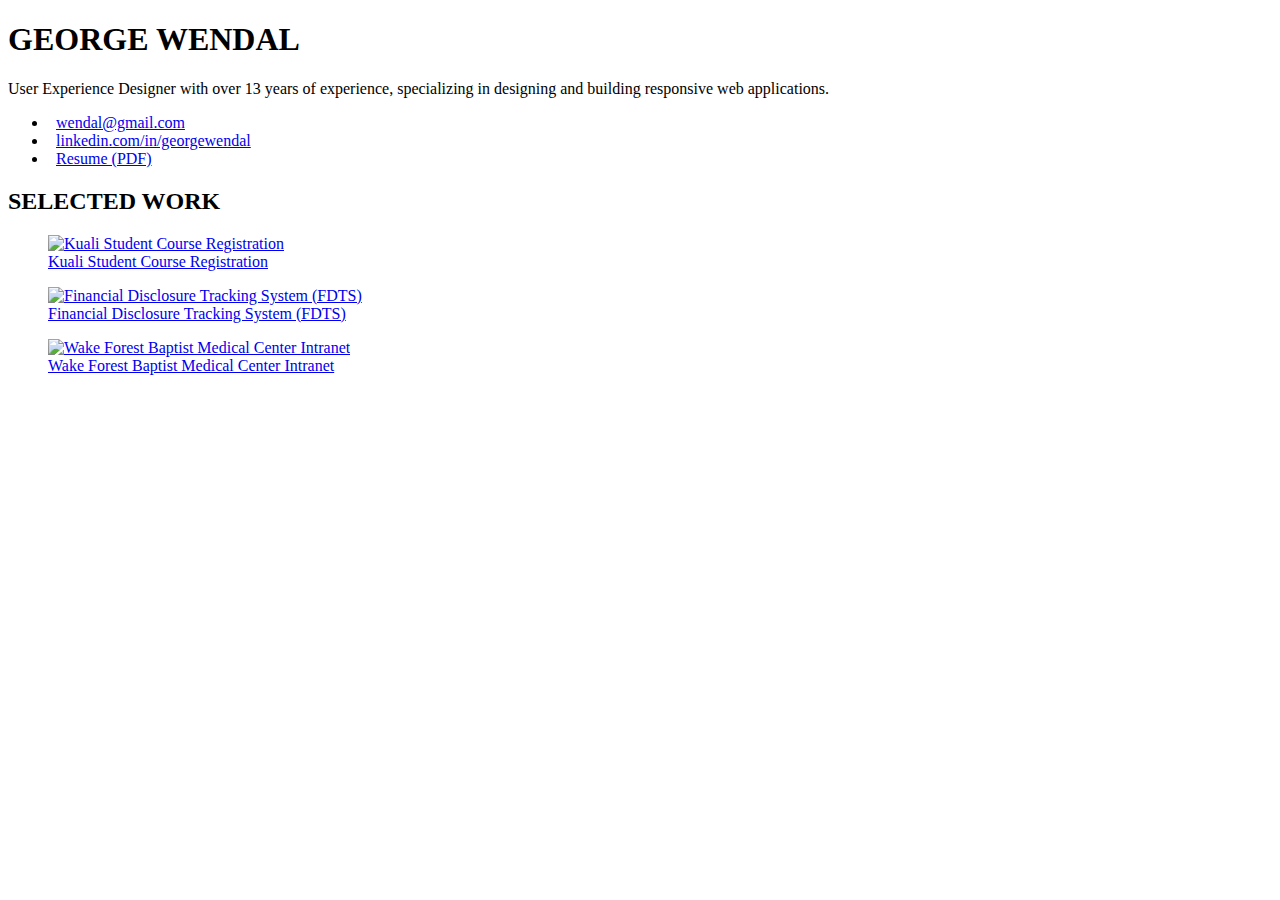
==== index.html @ c36b984a "initial project version" ====
<!DOCTYPE html>
<html lang="en">
  <head>
    <meta charset="utf-8">
    <meta name="viewport" content="width=device-width, initial-scale=1.0">
    <meta name="description" content="">
    <meta name="author" content="">
    <!--<link rel="shortcut icon" href="../../assets/ico/favicon.png">-->

    <title>George Wendal</title>
      
    <!-- Google Fonts -->  
    <link href='http://fonts.googleapis.com/css?family=Lato:100,300' rel='stylesheet' type='text/css'>
    
    <!-- Bootstrap core CSS -->
    <link href="assets/css/bootstrap.css" rel="stylesheet">

    <!-- FontAwesom CSS -->
    <link rel="stylesheet" href="assets/font-awesome-4.2.0/css/font-awesome.min.css">

    <!-- Custom styles for this template -->
    <link href="assets/css/gw.css" rel="stylesheet">

    <!-- HTML5 shim and Respond.js IE8 support of HTML5 elements and media queries -->
    <!--[if lt IE 9]>
      <script src="../../assets/js/html5shiv.js"></script>
      <script src="../../assets/js/respond.min.js"></script>
    <![endif]-->
  </head>

  <body>
      <div class="background-overlay-gw">
        <div class="container">
          <div class="row">
              <div class="col-md-12">
                  <h1 class="gw">GEORGE WENDAL</h1>
              </div>
          </div>

          <div class="row">
              <div class="col-md-6">
                  <p>
                      User Experience Designer with over 13 years of experience, specializing in designing and building responsive web applications.
                  </p>
                  <ul class="gw">
                      <li><span class="fa fa-envelope fa-fw icon-color-gw"></span>&nbsp; <a href="mailto:&#119;&#101;&#110;&#100;&#097;&#108;&#064;&#103;&#109;&#097;&#105;&#108;&#046;&#099;&#111;&#109;">&#119;&#101;&#110;&#100;&#097;&#108;&#064;&#103;&#109;&#097;&#105;&#108;&#046;&#099;&#111;&#109;</a></li>
                      <li>
                          <span class="fa fa-linkedin-square fa-fw icon-color-gw"></span>&nbsp; <a href="https://www.linkedin.com/in/georgewendal">linkedin.com/in/georgewendal</a>
                      </li>
                      <li>
                          <span class="fa fa-file-pdf-o fa-fw icon-color-gw"></span>&nbsp; <a href="george_wendal_resume.pdf">Resume (PDF)</a>
                      </li>
                  </ul>
                  <h2 class="gw">SELECTED WORK</h2>
              </div>
          </div>

          <div class="row">
              <div class="col-md-4">
                  <figure>
                    <a href="ks.html"><img src="../assets/img/ks_hero_sample.jpg" alt="Kuali Student Course Registration" class="work-sample-img-gw">
                    <figcaption class="gw">Kuali Student Course Registration</figcaption>
                    </a>
                  </figure>
              </div>
              <div class="col-md-4">
                  <figure>
                    <a href="fdts.html"><img src="../assets/img/oge_profile_sample.png" alt="Financial Disclosure Tracking System (FDTS)" class="work-sample-img-gw">
                    <figcaption class="gw">Financial Disclosure Tracking System (FDTS)</figcaption>
                    </a>
                  </figure>
              </div>
              <div class="col-md-4">
                  <figure>
                    <a href="wfbmc.html"><img src="../assets/img/wf_home_sample.jpg" alt="Wake Forest Baptist Medical Center Intranet" class="work-sample-img-gw">
                    <figcaption class="gw">Wake Forest Baptist Medical Center Intranet</figcaption>
                    </a>
                  </figure>
              </div>
          </div>
        </div><!--Container-->
   </div>


    <!-- Bootstrap core JavaScript
    ================================================== -->
    <!-- Placed at the end of the document so the pages load faster -->
    <script src="assets/js/jquery-1.10.2.min.js"></script>
    <script src="assets/js/bootstrap.min.js"></script>
  </body>
</html>
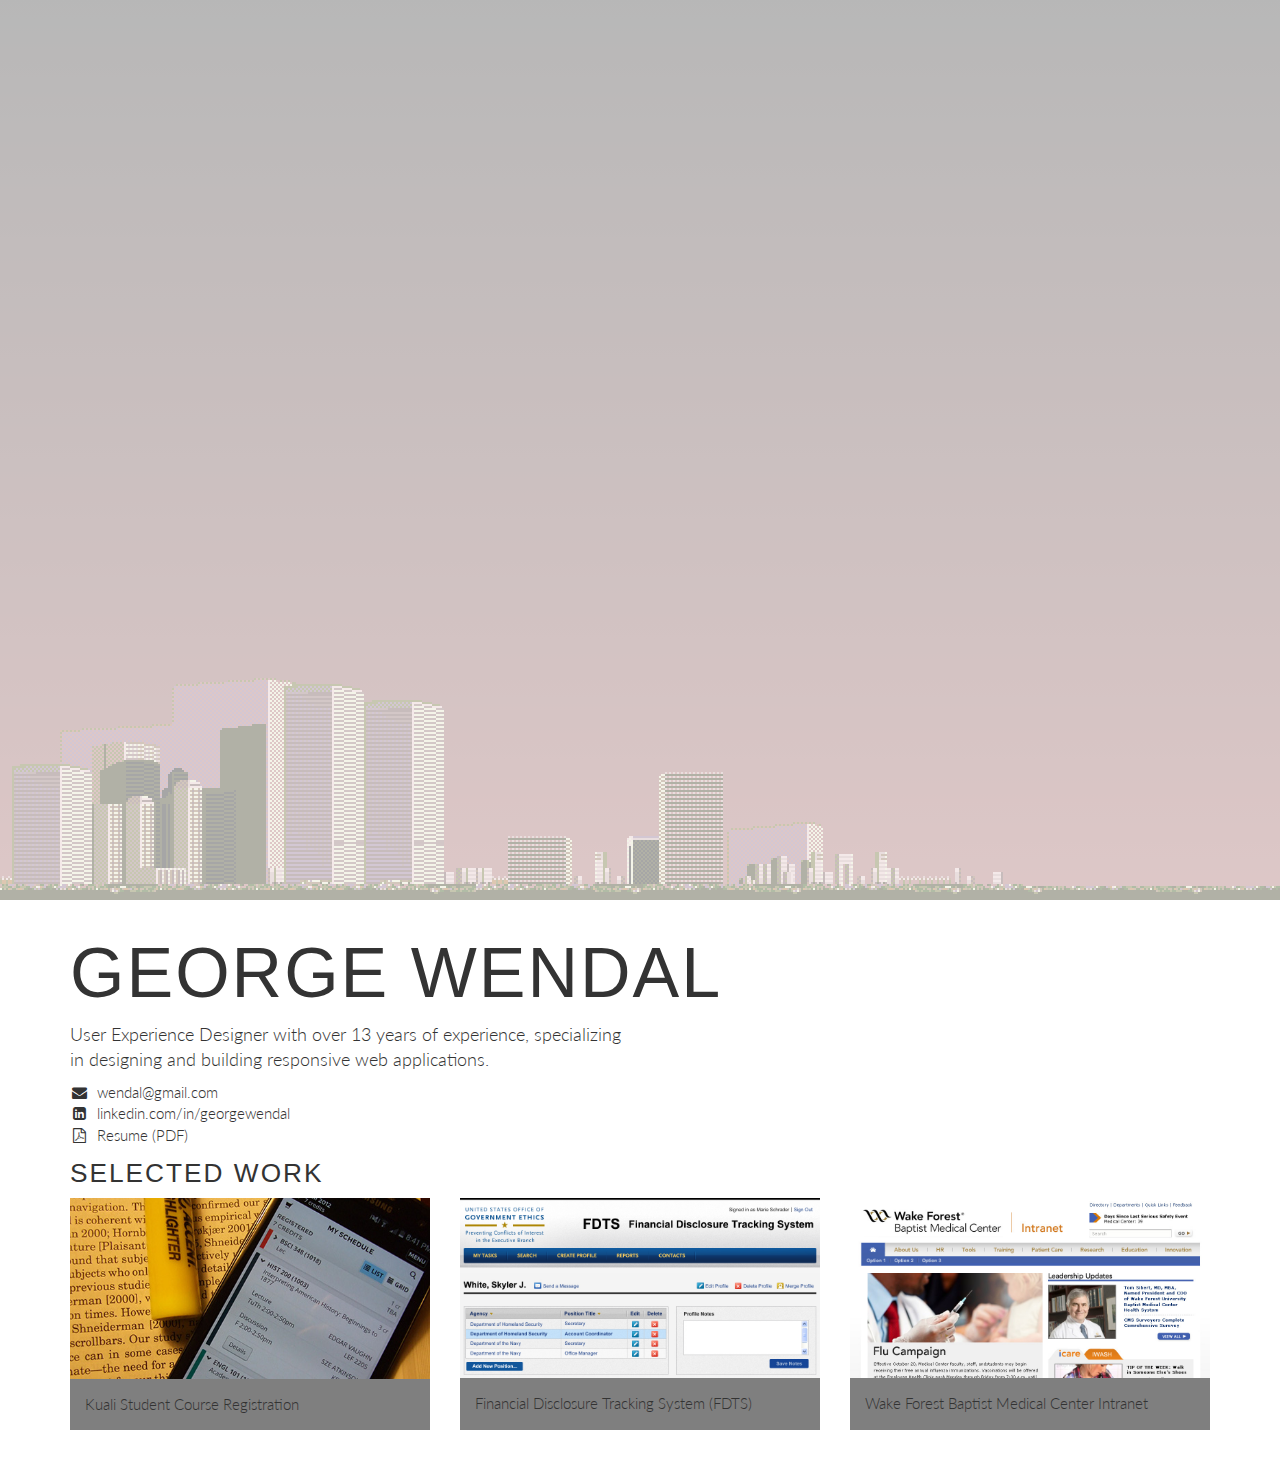
==== commit f9ebb0d9: "Updating some styles" ====
--- a/index.html
+++ b/index.html
@@ -30,54 +30,54 @@
 
   <body>
       <div class="background-overlay-gw">
-        <div class="container">
-          <div class="row">
-              <div class="col-md-12">
-                  <h1 class="gw">GEORGE WENDAL</h1>
-              </div>
-          </div>
+      </div>
+      <div class="container">
+        <div class="row">
+            <div class="col-md-12">
+                <h1 class="gw">GEORGE WENDAL</h1>
+            </div>
+        </div>
 
-          <div class="row">
-              <div class="col-md-6">
-                  <p>
-                      User Experience Designer with over 13 years of experience, specializing in designing and building responsive web applications.
-                  </p>
-                  <ul class="gw">
-                      <li><span class="fa fa-envelope fa-fw icon-color-gw"></span>&nbsp; <a href="mailto:&#119;&#101;&#110;&#100;&#097;&#108;&#064;&#103;&#109;&#097;&#105;&#108;&#046;&#099;&#111;&#109;">&#119;&#101;&#110;&#100;&#097;&#108;&#064;&#103;&#109;&#097;&#105;&#108;&#046;&#099;&#111;&#109;</a></li>
-                      <li>
-                          <span class="fa fa-linkedin-square fa-fw icon-color-gw"></span>&nbsp; <a href="https://www.linkedin.com/in/georgewendal">linkedin.com/in/georgewendal</a>
-                      </li>
-                      <li>
-                          <span class="fa fa-file-pdf-o fa-fw icon-color-gw"></span>&nbsp; <a href="george_wendal_resume.pdf">Resume (PDF)</a>
-                      </li>
-                  </ul>
-                  <h2 class="gw">SELECTED WORK</h2>
-              </div>
-          </div>
+        <div class="row">
+            <div class="col-md-6">
+                <p>
+                    User Experience Designer with over 13 years of experience, specializing in designing and building responsive web applications.
+                </p>
+                <ul class="gw">
+                    <li><span class="fa fa-envelope fa-fw icon-color-gw"></span>&nbsp; <a href="mailto:&#119;&#101;&#110;&#100;&#097;&#108;&#064;&#103;&#109;&#097;&#105;&#108;&#046;&#099;&#111;&#109;">&#119;&#101;&#110;&#100;&#097;&#108;&#064;&#103;&#109;&#097;&#105;&#108;&#046;&#099;&#111;&#109;</a></li>
+                    <li>
+                        <span class="fa fa-linkedin-square fa-fw icon-color-gw"></span>&nbsp; <a href="https://www.linkedin.com/in/georgewendal">linkedin.com/in/georgewendal</a>
+                    </li>
+                    <li>
+                        <span class="fa fa-file-pdf-o fa-fw icon-color-gw"></span>&nbsp; <a href="george_wendal_resume.pdf">Resume (PDF)</a>
+                    </li>
+                </ul>
+                <h2 class="gw">SELECTED WORK</h2>
+            </div>
+        </div>
 
-          <div class="row">
-              <div class="col-md-4">
-                  <figure>
-                    <a href="ks.html"><img src="../assets/img/ks_hero_sample.jpg" alt="Kuali Student Course Registration" class="work-sample-img-gw">
-                    <figcaption class="gw">Kuali Student Course Registration</figcaption>
-                    </a>
-                  </figure>
-              </div>
-              <div class="col-md-4">
-                  <figure>
-                    <a href="fdts.html"><img src="../assets/img/oge_profile_sample.png" alt="Financial Disclosure Tracking System (FDTS)" class="work-sample-img-gw">
-                    <figcaption class="gw">Financial Disclosure Tracking System (FDTS)</figcaption>
-                    </a>
-                  </figure>
-              </div>
-              <div class="col-md-4">
-                  <figure>
-                    <a href="wfbmc.html"><img src="../assets/img/wf_home_sample.jpg" alt="Wake Forest Baptist Medical Center Intranet" class="work-sample-img-gw">
-                    <figcaption class="gw">Wake Forest Baptist Medical Center Intranet</figcaption>
-                    </a>
-                  </figure>
-              </div>
-          </div>
+        <div class="row">
+            <div class="col-md-4">
+                <figure>
+                  <a href="ks.html"><img src="../assets/img/ks_hero_sample.jpg" alt="Kuali Student Course Registration" class="work-sample-img-gw">
+                  <figcaption class="gw">Kuali Student Course Registration</figcaption>
+                  </a>
+                </figure>
+            </div>
+            <div class="col-md-4">
+                <figure>
+                  <a href="fdts.html"><img src="../assets/img/oge_profile_sample.png" alt="Financial Disclosure Tracking System (FDTS)" class="work-sample-img-gw">
+                  <figcaption class="gw">Financial Disclosure Tracking System (FDTS)</figcaption>
+                  </a>
+                </figure>
+            </div>
+            <div class="col-md-4">
+                <figure>
+                  <a href="wfbmc.html"><img src="../assets/img/wf_home_sample.jpg" alt="Wake Forest Baptist Medical Center Intranet" class="work-sample-img-gw">
+                  <figcaption class="gw">Wake Forest Baptist Medical Center Intranet</figcaption>
+                  </a>
+                </figure>
+            </div>
         </div><!--Container-->
    </div>
 
--- a/assets/css/gw.css
+++ b/assets/css/gw.css
@@ -0,0 +1,197 @@
+html {
+	min-height: 100%;
+    position: relative;
+}
+
+body {
+	margin: 0 0 3em;
+	background-image: url('../img/outruncity_trimmed.gif'), url('../img/outruncity_nobuild.gif'), -webkit-linear-gradient(#333333, #A06060); /* For Safari 5.1 to 6.0 */
+    background-image: url('../img/outruncity_trimmed.gif'), url('../img/outruncity_nobuild.gif'), -o-linear-gradient(#333333, #A06060); /* For Opera 11.1 to 12.0 */
+    background-image: url('../img/outruncity_trimmed.gif'), url('../img/outruncity_nobuild.gif'), -moz-linear-gradient(#333333, #A06060); /* For Firefox 3.6 to 15 */
+    background-image: url('../img/outruncity_trimmed.gif'), url('../img/outruncity_nobuild.gif'), linear-gradient(#333333, #A06060); /* Standard syntax */ 
+	/*
+    background-image: url('../img/outruncity_trimmed.gif'), url('../img/outruncity_nobuild.gif'), -webkit-linear-gradient(#333333, #A06060, #9F6028);
+    background-image: url('../img/outruncity_trimmed.gif'), url('../img/outruncity_nobuild.gif'), -o-linear-gradient(#333333, #A06060, #9F6028);
+    background-image: url('../img/outruncity_trimmed.gif'), url('../img/outruncity_nobuild.gif'), -moz-linear-gradient(#333333, #A06060, #9F6028);
+    background-image: url('../img/outruncity_trimmed.gif'), url('../img/outruncity_nobuild.gif'), linear-gradient(#333333, #A06060, #9F6028);
+    */
+    color: #333333;
+    font-family: 'Lato', sans-serif;
+    font-weight: 300;
+    font-size: 1.75em;
+    overflow-x:hidden;
+    background-repeat: no-repeat, repeat-x;
+    background-attachment: fixed, fixed;
+    background-position: left bottom, bottom;
+}
+
+body a {
+    color: #333333;
+}
+
+body a:hover {
+    color: #333333;
+}
+
+h1.gw {
+    letter-spacing: 2px;
+    font-size: 4em;
+    font-weight: 100;
+    margin-top: 0.5em;
+}
+
+h2.gw {
+    letter-spacing: 2px;
+    font-size: 1.5em;
+    font-weight: 100;
+    margin-top: 0.5em;
+}
+
+h3.gw {
+    font-size: 1.2em;
+    font-weight: bold;
+    margin: 0em 0em 0.3em 0em;
+}
+
+p.gw {
+    margin: 2em 0em 2em 0em;
+}
+
+ul.gw {
+    list-style-type: none;
+    padding: 0;
+    margin: 0;
+    font-size: 1.5rem;
+}
+
+figcaption.gw {
+    background:rgba(0,0,0,0.5);
+    padding: 1.5rem;
+    font-size: 1.5rem;
+}
+
+.background-overlay-gw {
+    height: 100vh;
+    width: 100%;
+    background: rgba(255,255,255,0.65);
+}
+
+.icon-color-gw {
+    color: #333333;
+}
+
+.row-gw {
+    margin-bottom: 1em;
+}
+
+.row-img-gw {
+    margin: 2em 0em 2em 0em;
+    text-align: center;
+}
+
+.multi-img-gw img {
+    margin-bottom: 2em;
+}
+
+.top-row-gw {
+    margin-top: 2em;
+}
+
+.nav-row-gw {
+    margin: 1em 0em 1em 0em;
+}
+
+.home-hero-gw {
+    background:url('../img/outruncity_nobuild.gif');
+    overflow-x:hidden;
+    background-repeat: no-repeat;
+    background-attachment: fixed;
+    background-position: left bottom;
+}
+
+.work-hero-gw {
+    background-color: #414141;
+    background:url('../img/outruncity_nobuild.gif');
+    height: 266px;
+    background-repeat: repeat-x;
+}
+
+.work-hero-gw img {
+    display: block;
+    margin-left: auto;
+    margin-right: auto;
+}
+
+.header-title-gw {
+	margin-top: 8px;
+	font-size: 1.75em;
+	color: #E9E9E9;
+}
+
+.header-subtext-gw {
+	font-size: 0.6em;
+	color: #777777;
+}
+
+.center-item-gw { 
+	margin: 0 auto;
+}
+
+.bottom-aligned-gw {
+	position:relative; 
+	top:90%; 
+	height:10em; 
+	margin-top:-5em;
+}
+
+.work-sample-img-gw {
+    width: 100%;
+    height: auto;
+}
+
+.image-caption-container-gw {
+    position: relative; 
+    width: 100%; /* for IE 6 */
+}
+
+.image-caption-container-gw img {
+    display: block;
+    margin-bottom: 1em;
+    border-style: none;
+}
+
+.image-caption-gw {
+    padding: 1em 1em 1em 1em;
+    margin-bottom: 1em;
+}
+
+.image-caption-gw p {
+    margin-bottom: 1em;
+}
+
+.weak-text-gw {
+    color: #c4c4c4;
+}
+
+.footer-gw {
+    padding: 1em 0em 1em 0em;
+	background-color: #5d5c5c;
+    color: #ffffff;
+    height: 3em;
+    position: absolute;
+    left: 0;
+    bottom: 0;
+    width: 100%;
+}
+
+.footer-gw a {
+    color: #ffffff;
+}
+
+.footer-links-gw {
+	color: #fafafa;
+}
+
+.footer-links-gw:hover {
+	color: #fafafa;
+}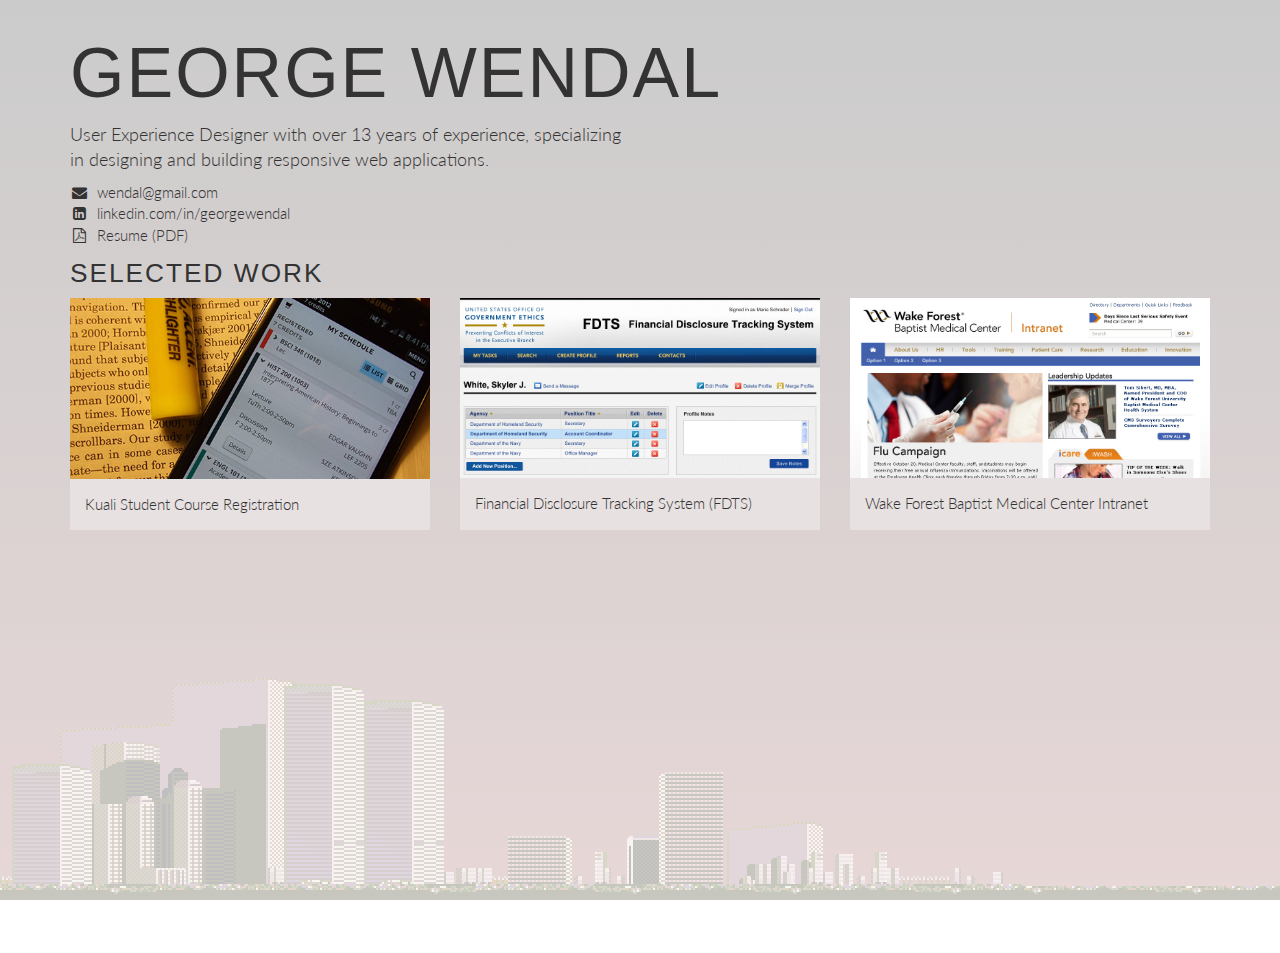
==== commit 07f6e4d5: "More changes" ====
--- a/index.html
+++ b/index.html
@@ -30,53 +30,53 @@
 
   <body>
       <div class="background-overlay-gw">
-      </div>
-      <div class="container">
-        <div class="row">
-            <div class="col-md-12">
-                <h1 class="gw">GEORGE WENDAL</h1>
-            </div>
-        </div>
+        <div class="container">
+          <div class="row">
+              <div class="col-md-12">
+                  <h1 class="gw">GEORGE WENDAL</h1>
+              </div>
+          </div>
 
-        <div class="row">
-            <div class="col-md-6">
-                <p>
-                    User Experience Designer with over 13 years of experience, specializing in designing and building responsive web applications.
-                </p>
-                <ul class="gw">
-                    <li><span class="fa fa-envelope fa-fw icon-color-gw"></span>&nbsp; <a href="mailto:&#119;&#101;&#110;&#100;&#097;&#108;&#064;&#103;&#109;&#097;&#105;&#108;&#046;&#099;&#111;&#109;">&#119;&#101;&#110;&#100;&#097;&#108;&#064;&#103;&#109;&#097;&#105;&#108;&#046;&#099;&#111;&#109;</a></li>
-                    <li>
-                        <span class="fa fa-linkedin-square fa-fw icon-color-gw"></span>&nbsp; <a href="https://www.linkedin.com/in/georgewendal">linkedin.com/in/georgewendal</a>
-                    </li>
-                    <li>
-                        <span class="fa fa-file-pdf-o fa-fw icon-color-gw"></span>&nbsp; <a href="george_wendal_resume.pdf">Resume (PDF)</a>
-                    </li>
-                </ul>
-                <h2 class="gw">SELECTED WORK</h2>
-            </div>
-        </div>
+          <div class="row">
+              <div class="col-md-6">
+                  <p>
+                      User Experience Designer with over 13 years of experience, specializing in designing and building responsive web applications.
+                  </p>
+                  <ul class="gw">
+                      <li><span class="fa fa-envelope fa-fw icon-color-gw"></span>&nbsp; <a href="mailto:&#119;&#101;&#110;&#100;&#097;&#108;&#064;&#103;&#109;&#097;&#105;&#108;&#046;&#099;&#111;&#109;">&#119;&#101;&#110;&#100;&#097;&#108;&#064;&#103;&#109;&#097;&#105;&#108;&#046;&#099;&#111;&#109;</a></li>
+                      <li>
+                          <span class="fa fa-linkedin-square fa-fw icon-color-gw"></span>&nbsp; <a href="https://www.linkedin.com/in/georgewendal">linkedin.com/in/georgewendal</a>
+                      </li>
+                      <li>
+                          <span class="fa fa-file-pdf-o fa-fw icon-color-gw"></span>&nbsp; <a href="george_wendal_resume.pdf">Resume (PDF)</a>
+                      </li>
+                  </ul>
+                  <h2 class="gw">SELECTED WORK</h2>
+              </div>
+          </div>
 
-        <div class="row">
-            <div class="col-md-4">
-                <figure>
-                  <a href="ks.html"><img src="../assets/img/ks_hero_sample.jpg" alt="Kuali Student Course Registration" class="work-sample-img-gw">
-                  <figcaption class="gw">Kuali Student Course Registration</figcaption>
-                  </a>
-                </figure>
-            </div>
-            <div class="col-md-4">
-                <figure>
-                  <a href="fdts.html"><img src="../assets/img/oge_profile_sample.png" alt="Financial Disclosure Tracking System (FDTS)" class="work-sample-img-gw">
-                  <figcaption class="gw">Financial Disclosure Tracking System (FDTS)</figcaption>
-                  </a>
-                </figure>
-            </div>
-            <div class="col-md-4">
-                <figure>
-                  <a href="wfbmc.html"><img src="../assets/img/wf_home_sample.jpg" alt="Wake Forest Baptist Medical Center Intranet" class="work-sample-img-gw">
-                  <figcaption class="gw">Wake Forest Baptist Medical Center Intranet</figcaption>
-                  </a>
-                </figure>
+          <div class="row">
+              <div class="col-md-4">
+                  <figure>
+                    <a href="ks.html"><img src="../assets/img/ks_hero_sample.jpg" alt="Kuali Student Course Registration" class="work-sample-img-gw">
+                    <figcaption class="gw">Kuali Student Course Registration</figcaption>
+                    </a>
+                  </figure>
+              </div>
+              <div class="col-md-4">
+                  <figure>
+                    <a href="fdts.html"><img src="../assets/img/oge_profile_sample.png" alt="Financial Disclosure Tracking System (FDTS)" class="work-sample-img-gw">
+                    <figcaption class="gw">Financial Disclosure Tracking System (FDTS)</figcaption>
+                    </a>
+                  </figure>
+              </div>
+              <div class="col-md-4">
+                  <figure>
+                    <a href="wfbmc.html"><img src="../assets/img/wf_home_sample.jpg" alt="Wake Forest Baptist Medical Center Intranet" class="work-sample-img-gw">
+                    <figcaption class="gw">Wake Forest Baptist Medical Center Intranet</figcaption>
+                    </a>
+                  </figure>
+              </div>
             </div>
         </div><!--Container-->
    </div>
--- a/assets/css/gw.css
+++ b/assets/css/gw.css
@@ -65,7 +65,7 @@
 }
 
 figcaption.gw {
-    background:rgba(0,0,0,0.5);
+    background: rgba(255,255,255,0.35);
     padding: 1.5rem;
     font-size: 1.5rem;
 }
@@ -73,7 +73,7 @@
 .background-overlay-gw {
     height: 100vh;
     width: 100%;
-    background: rgba(255,255,255,0.65);
+    background: rgba(255,255,255,0.75);
 }
 
 .icon-color-gw {
